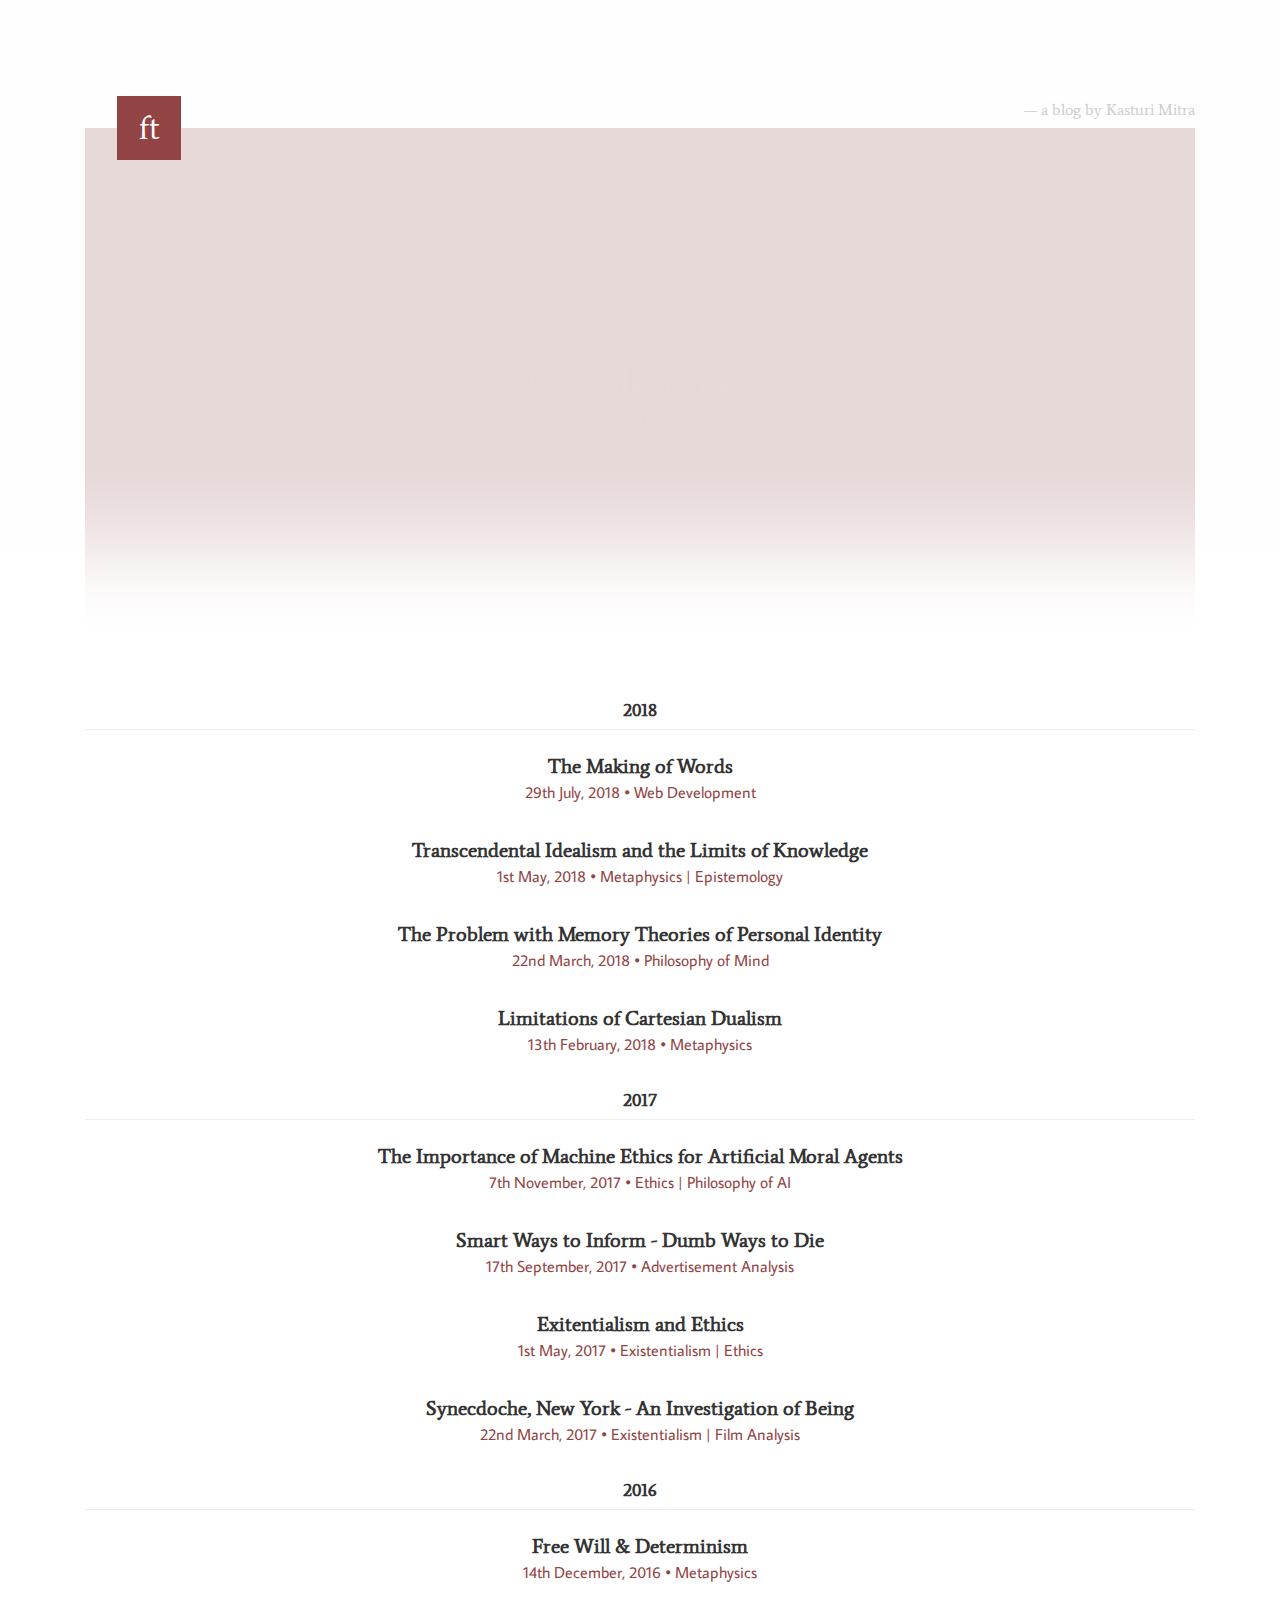
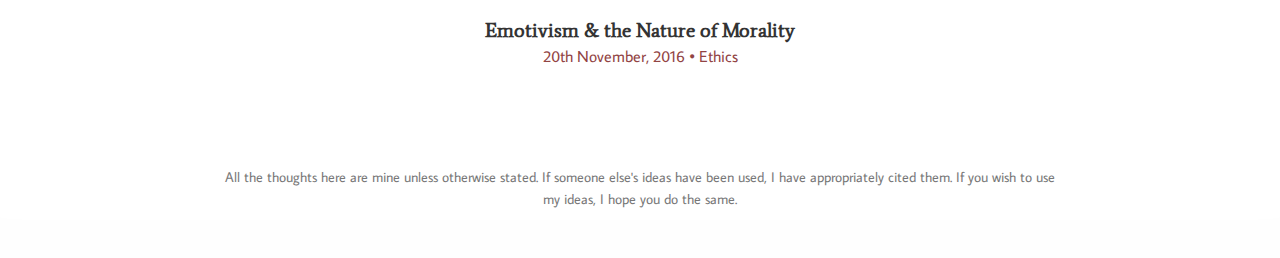
==== blog/index.html @ 23c9c741 "add blog" ====
<!DOCTYPE html>
<html>
<head>
    <title>Words - Ishaan Saxena</title>
    <meta charset="utf-8">
    <meta name="viewport" content="width=device-width, initial-scale=1">
    <link rel="stylesheet" type="text/css" href="css/normalize.css">
    <link rel="stylesheet" type="text/css" href="css/bootstrap.min.css">
    <link rel="stylesheet" type="text/css" href="css/blog.css">
</head>
<body>
    <div class="container container-main" id="markdown">
        <a href="/blog/" class="blog-link transform ave"> — a blog by Kasturi Mitra</a>
        <a href="/" class="logo">
            <div class="K ave">ft</div>
        </a>
        <h1 class="index">
            <div>Cobblestones</div>
            <small class="subtitle">Wherever life takes you.</small>
        </h1>
        <!-- <a href="/blog//blog/blog.html?q=test.md">Test.md</a> -->
        <!-- <a href="/blog//blog/blog.html?q=tt.md">Error</a> -->
        <div class="article-container">
            <!--2018-->
            <h2 class="year">2018</h2>
            <a href="/blog/blog.html?q=blog.md" class="article cs">
                <h2 class="heading">The Making of Words</h2>
                <div class="meta">29th July, 2018 &bull; Web Development</div>
            </a>
            <a href="assets/files/transcendental_idealism.pdf" class="article phil">
                <h2 class="heading">Transcendental Idealism and the Limits of Knowledge</h2>
                <div class="meta">1st May, 2018 &bull; Metaphysics | Epistemology </div>
            </a>
            <a href="assets/files/personal_identity.pdf" class="article phil">
                <h2 class="heading">The Problem with Memory Theories of Personal Identity</h2>
                <div class="meta">22nd March, 2018 &bull; Philosophy of Mind</div>
            </a>
            <a href="/blog/blog.html?q=dualism.md" class="article phil">
                <h2 class="heading">Limitations of Cartesian Dualism</h2>
                <div class="meta">13th February, 2018 &bull; Metaphysics</div>
            </a>

            <!--2017-->
            <h2 class="year">2017</h2>
            <a href="assets/files/The Importance of Machine Ethics for AMAs.pdf" class="article cs phil">
                <h2 class="heading">The Importance of Machine Ethics for Artificial Moral Agents</h2>
                <div class="meta">7th November, 2017 &bull; Ethics | Philosophy of AI</div>
            </a>
            <a href="/blog/blog.html?q=smart_ways_to_inform.md" class="article misc fma">
                <h2 class="heading">Smart Ways to Inform - Dumb Ways to Die</h2>
                <div class="meta">17th September, 2017 &bull; Advertisement Analysis</div>
            </a>
            <a href="/blog/blog.html?q=existentialism_and_ethics.md" class="article phil">
                <h2 class="heading">Exitentialism and Ethics</h2>
                <div class="meta">1st May, 2017 &bull; Existentialism | Ethics </div>
            </a>
            <a href="assets/files/Synecdoche, New York - An Investigation of Being.pdf" class="article phil fma">
                <h2 class="heading">Synecdoche, New York - An Investigation of Being</h2>
                <div class="meta">22nd March, 2017 &bull; Existentialism | Film Analysis</div>
            </a>

            <!--2016-->
            <h2 class="year">2016</h2>
            <a href="/blog/blog.html?q=freewill.md" class="article phil">
                <h2 class="heading">Free Will &amp; Determinism</h2>
                <div class="meta">14th December, 2016 &bull; Metaphysics</div>
            </a>
            <a href="/blog/blog.html?q=emotivism.md" class="article phil">
                <h2 class="heading">Emotivism &amp; the Nature of Morality</h2>
                <div class="meta">20th November, 2016 &bull; Ethics</div>
            </a>
        </div>
    </div>
    <div class="container container-footer">
        <span>
            All the thoughts here are mine unless otherwise stated. If someone else's
            ideas have been used, I have appropriately cited them. If you wish to use my
            ideas, I hope you do the same.
        </span>
    </div>
</body>
</html>
---- blog/css/blog.css ----
@import url("https://fonts.googleapis.com/css?family=Average+Sans|Average");
::-moz-selection {
  background: #333;
  color: #fefefe;
  text-shadow: none; }

::selection {
  background: #333;
  color: #fefefe;
  text-shadow: none; }

.ave {
  font-family: "Average", serif; }

.ave-sans {
  font-family: "Average Sans", sans-serif; }

body {
  height: 100%;
  width: 100%;
  background: #fefefe;
  font-family: "Average Sans", sans-serif; }

h1, h2, h3, h4, h5, h6 {
  font-family: "Average", serif; }

a {
  color: #924444; }
  a:hover {
    color: #813c3c; }

.container-main {
  margin-top: 8rem;
  margin-bottom: 6rem;
  line-height: 1.75; }
  @media (max-width: 768px) {
    .container-main {
      margin-top: 0; } }
  .container-main .logo {
    display: block;
    position: absolute;
    width: 4rem;
    height: 4rem;
    background: #924444;
    transform: translate(2rem, -2rem);
    z-index: 99; }
    .container-main .logo .K {
      display: block;
      position: absolute;
      top: 50%;
      transform: translate(0%, -50%);
      width: 100%;
      text-align: center;
      color: #fefefe;
      font-size: 2rem; }
    @media (max-width: 768px) {
      .container-main .logo {
        position: relative;
        width: 100%;
        height: 6rem;
        margin-bottom: 1rem;
        transform: translate(0, 0); } }
  .container-main .blog-link {
    display: block;
    float: right;
    padding: 1rem 1.5rem;
    font-size: 1rem;
    text-decoration: none;
    color: #cccccc; }
    .container-main .blog-link.transform {
      padding: 1rem 0;
      transform: translate(0rem, -3rem); }
    @media (max-width: 768px) {
      .container-main .blog-link {
        float: none;
        text-align: center;
        transform: translate(0, 0) !important; } }
  .container-main h1 {
    position: relative;
    display: block;
    width: auto;
    background-image: url("http://themes.googleusercontent.com/image?id=0BwVBOzw_-hbMMGJkZjMwODktOGE0Yy00YTkwLWI3OWUtYmJlMzZiODhlMTZi&options=w1600");
    background-position: center center;
    background-attachment: fixed;
    background-repeat: no-repeat;
    background-size: cover;
    text-align: center;
    padding: 15rem 20% 25rem 20% !important;
    margin-bottom: 2rem;
    color: white;
    line-height: 0.75;
    z-index: -1; }
    @media (max-width: 768px) {
      .container-main h1 {
        padding: 12rem 1rem; } }
    .container-main h1.index {
      padding: 4rem 20%; }
      @media (max-width: 768px) {
        .container-main h1.index {
          padding: 6rem 1rem; } }
    .container-main h1 .subtitle {
      font-size: 1.5rem; }
    .container-main h1::after {
      content: "";
      display: block;
      position: absolute;
      top: 0;
      bottom: 0;
      left: 0;
      right: 0;
      background: rgba(146, 68, 68, 0.2);
      transition: all 0.3s linear; }
  .container-main h2, .container-main h3, .container-main h4, .container-main h5, .container-main h6 {
    margin-top: 2rem;
    margin-bottom: 1rem;
    font-weight: 900; }
  .container-main p {
    margin: 0;
    margin-bottom: 0.75rem;
    font-size: 1.15rem;
    font-weight: 300; }
  .container-main pre > code {
    display: block;
    position: relative;
    padding: 1rem;
    width: auto;
    background: #f8f8f8; }
  .container-main pre.prettyprint {
    border: none !important; }
  .container-main center {
    display: block;
    position: relative;
    width: 60%;
    left: 20%; }
    @media (max-width: 768px) {
      .container-main center {
        width: 100%;
        left: 0; } }
  .container-main blockquote {
    margin: 1rem 0;
    padding: 0 2rem;
    text-align: center; }
  .container-main .date {
    display: block;
    text-align: center;
    margin-bottom: 2rem;
    color: #777; }
  .container-main img {
    margin: 1rem 0;
    width: 100%; }

.container-main > p {
  text-align: justify; }

.article-container {
  margin-top: -10rem;
  background: white;
  box-shadow: 0 0 80px 150px white; }
  .article-container .article {
    display: block;
    text-decoration: none;
    text-align: center;
    margin-bottom: 2rem; }
    .article-container .article .heading {
      font-size: 1.25rem;
      margin: 0;
      color: #333; }
    .article-container .article .heading, .article-container .article .meta {
      transition: all 0.25s ease; }
    .article-container .article:hover .heading {
      transform: translateY(0.75rem); }
    .article-container .article:hover .meta {
      transform: translateY(-0.75rem);
      opacity: 0; }

pre {
  white-space: pre-wrap;
  word-wrap: break-word; }

.container-footer {
  margin-bottom: 3rem;
  text-align: center;
  color: #777; }
  .container-footer span {
    display: inline-block;
    width: 75%;
    font-size: 0.9rem; }

.videoWrapper {
  position: relative;
  margin: 1rem 0;
  padding-bottom: 40%;
  padding-top: 25px;
  height: 0; }
  @media (max-width: 768px) {
    .videoWrapper {
      padding-bottom: 56.25%; } }

.videoWrapper iframe {
  position: absolute;
  top: 0;
  left: 50%;
  transform: translateX(-50%);
  width: 100%;
  height: 100%; }

.year {
  text-align: center;
  padding-bottom: 1rem;
  font-size: 1.1rem;
  color: #333; }
  .year::after {
    content: "";
    display: block;
    position: relative;
    top: 0;
    width: 100%;
    height: 1px;
    background: #eee;
    transform: translate(0, 0.5rem);
    z-index: 0; }

/*# sourceMappingURL=blog.css.map */
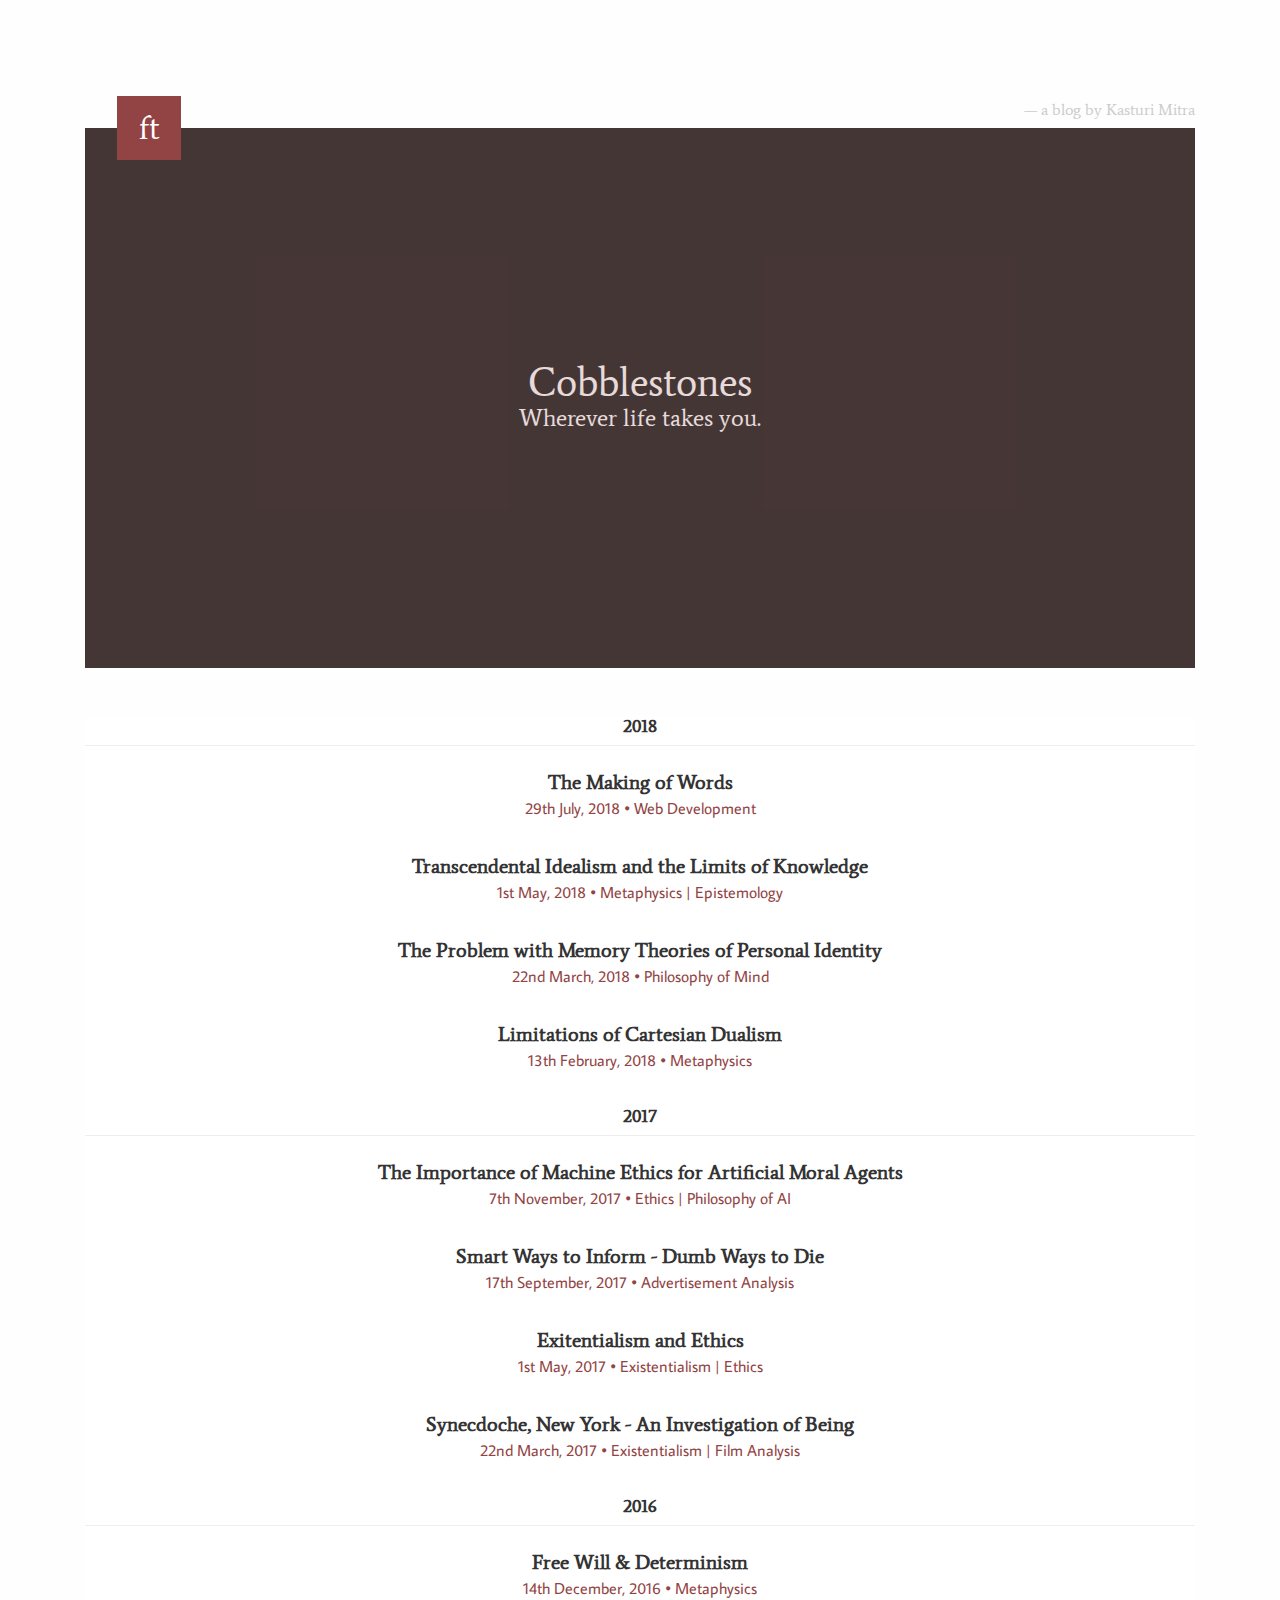
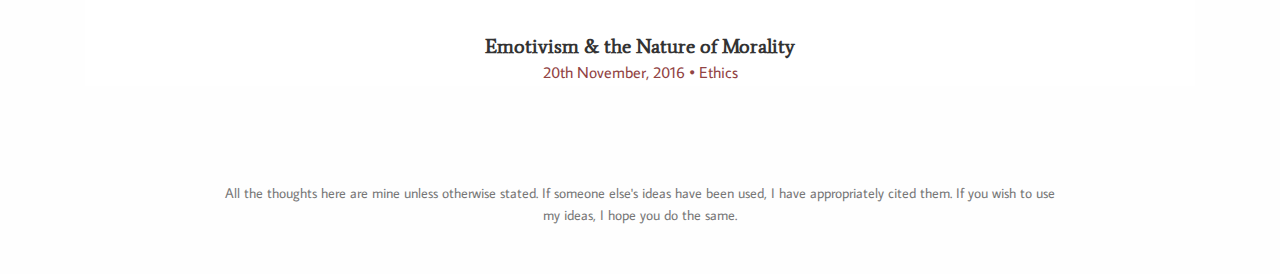
==== commit f8d78e46: "update" ====
--- a/blog/index.html
+++ b/blog/index.html
@@ -1,7 +1,7 @@
 <!DOCTYPE html>
 <html>
 <head>
-    <title>Words - Ishaan Saxena</title>
+    <title>Cobblestones - Kasturi Mitra</title>
     <meta charset="utf-8">
     <meta name="viewport" content="width=device-width, initial-scale=1">
     <link rel="stylesheet" type="text/css" href="css/normalize.css">
--- a/blog/css/blog.css
+++ b/blog/css/blog.css
@@ -2,222 +2,311 @@
 ::-moz-selection {
   background: #333;
   color: #fefefe;
-  text-shadow: none; }
+  text-shadow: none;
+}
 
 ::selection {
   background: #333;
   color: #fefefe;
-  text-shadow: none; }
+  text-shadow: none;
+}
 
 .ave {
-  font-family: "Average", serif; }
+  font-family: "Average", serif;
+}
 
 .ave-sans {
-  font-family: "Average Sans", sans-serif; }
+  font-family: "Average Sans", sans-serif;
+}
 
 body {
   height: 100%;
   width: 100%;
   background: #fefefe;
-  font-family: "Average Sans", sans-serif; }
+  font-family: "Average Sans", sans-serif;
+}
 
 h1, h2, h3, h4, h5, h6 {
-  font-family: "Average", serif; }
+  font-family: "Average", serif;
+}
 
 a {
-  color: #924444; }
-  a:hover {
-    color: #813c3c; }
+  color: #924444;
+}
+
+a:hover {
+  color: #813c3c;
+}
 
 .container-main {
   margin-top: 8rem;
   margin-bottom: 6rem;
-  line-height: 1.75; }
-  @media (max-width: 768px) {
-    .container-main {
-      margin-top: 0; } }
+  line-height: 1.75;
+}
+
+@media (max-width: 768px) {
+  .container-main {
+    margin-top: 0;
+  }
+}
+
+.container-main .logo {
+  display: block;
+  position: absolute;
+  width: 4rem;
+  height: 4rem;
+  background: #924444;
+  -webkit-transform: translate(2rem, -2rem);
+          transform: translate(2rem, -2rem);
+  z-index: 99;
+}
+
+.container-main .logo .K {
+  display: block;
+  position: absolute;
+  top: 50%;
+  -webkit-transform: translate(0%, -50%);
+          transform: translate(0%, -50%);
+  width: 100%;
+  text-align: center;
+  color: #fefefe;
+  font-size: 2rem;
+}
+
+@media (max-width: 768px) {
   .container-main .logo {
-    display: block;
-    position: absolute;
-    width: 4rem;
-    height: 4rem;
-    background: #924444;
-    transform: translate(2rem, -2rem);
-    z-index: 99; }
-    .container-main .logo .K {
-      display: block;
-      position: absolute;
-      top: 50%;
-      transform: translate(0%, -50%);
-      width: 100%;
-      text-align: center;
-      color: #fefefe;
-      font-size: 2rem; }
-    @media (max-width: 768px) {
-      .container-main .logo {
-        position: relative;
-        width: 100%;
-        height: 6rem;
-        margin-bottom: 1rem;
-        transform: translate(0, 0); } }
+    position: relative;
+    width: 100%;
+    height: 6rem;
+    margin-bottom: 1rem;
+    -webkit-transform: translate(0, 0);
+            transform: translate(0, 0);
+  }
+}
+
+.container-main .blog-link {
+  display: block;
+  float: right;
+  padding: 1rem 1.5rem;
+  font-size: 1rem;
+  text-decoration: none;
+  color: #cccccc;
+}
+
+.container-main .blog-link.transform {
+  padding: 1rem 0;
+  -webkit-transform: translate(0rem, -3rem);
+          transform: translate(0rem, -3rem);
+}
+
+@media (max-width: 768px) {
   .container-main .blog-link {
-    display: block;
-    float: right;
-    padding: 1rem 1.5rem;
-    font-size: 1rem;
-    text-decoration: none;
-    color: #cccccc; }
-    .container-main .blog-link.transform {
-      padding: 1rem 0;
-      transform: translate(0rem, -3rem); }
-    @media (max-width: 768px) {
-      .container-main .blog-link {
-        float: none;
-        text-align: center;
-        transform: translate(0, 0) !important; } }
+    float: none;
+    text-align: center;
+    -webkit-transform: translate(0, 0) !important;
+            transform: translate(0, 0) !important;
+  }
+}
+
+.container-main h1 {
+  position: relative;
+  display: block;
+  width: auto;
+  background: #333;
+  text-align: center;
+  padding: 15rem 20% 15rem 20% !important;
+  margin-bottom: 2rem;
+  color: white;
+  line-height: 0.75;
+  z-index: -1;
+}
+
+@media (max-width: 768px) {
   .container-main h1 {
-    position: relative;
-    display: block;
-    width: auto;
-    background-image: url("http://themes.googleusercontent.com/image?id=0BwVBOzw_-hbMMGJkZjMwODktOGE0Yy00YTkwLWI3OWUtYmJlMzZiODhlMTZi&options=w1600");
-    background-position: center center;
-    background-attachment: fixed;
-    background-repeat: no-repeat;
-    background-size: cover;
-    text-align: center;
-    padding: 15rem 20% 25rem 20% !important;
-    margin-bottom: 2rem;
-    color: white;
-    line-height: 0.75;
-    z-index: -1; }
-    @media (max-width: 768px) {
-      .container-main h1 {
-        padding: 12rem 1rem; } }
-    .container-main h1.index {
-      padding: 4rem 20%; }
-      @media (max-width: 768px) {
-        .container-main h1.index {
-          padding: 6rem 1rem; } }
-    .container-main h1 .subtitle {
-      font-size: 1.5rem; }
-    .container-main h1::after {
-      content: "";
-      display: block;
-      position: absolute;
-      top: 0;
-      bottom: 0;
-      left: 0;
-      right: 0;
-      background: rgba(146, 68, 68, 0.2);
-      transition: all 0.3s linear; }
-  .container-main h2, .container-main h3, .container-main h4, .container-main h5, .container-main h6 {
-    margin-top: 2rem;
-    margin-bottom: 1rem;
-    font-weight: 900; }
-  .container-main p {
-    margin: 0;
-    margin-bottom: 0.75rem;
-    font-size: 1.15rem;
-    font-weight: 300; }
-  .container-main pre > code {
-    display: block;
-    position: relative;
-    padding: 1rem;
-    width: auto;
-    background: #f8f8f8; }
-  .container-main pre.prettyprint {
-    border: none !important; }
+    padding: 12rem 1rem;
+  }
+}
+
+.container-main h1.index {
+  padding: 4rem 20%;
+}
+
+@media (max-width: 768px) {
+  .container-main h1.index {
+    padding: 6rem 1rem;
+  }
+}
+
+.container-main h1 .subtitle {
+  font-size: 1.5rem;
+}
+
+.container-main h1::after {
+  content: "";
+  display: block;
+  position: absolute;
+  top: 0;
+  bottom: 0;
+  left: 0;
+  right: 0;
+  background: rgba(146, 68, 68, 0.2);
+  -webkit-transition: all .3s linear;
+  transition: all .3s linear;
+}
+
+.container-main h2, .container-main h3, .container-main h4, .container-main h5, .container-main h6 {
+  margin-top: 2rem;
+  margin-bottom: 1rem;
+  font-weight: 900;
+}
+
+.container-main p {
+  margin: 0;
+  margin-bottom: 0.75rem;
+  font-size: 1.15rem;
+  font-weight: 300;
+}
+
+.container-main pre > code {
+  display: block;
+  position: relative;
+  padding: 1rem;
+  width: auto;
+  background: #f8f8f8;
+}
+
+.container-main pre.prettyprint {
+  border: none !important;
+}
+
+.container-main center {
+  display: block;
+  position: relative;
+  width: 60%;
+  left: 20%;
+}
+
+@media (max-width: 768px) {
   .container-main center {
-    display: block;
-    position: relative;
-    width: 60%;
-    left: 20%; }
-    @media (max-width: 768px) {
-      .container-main center {
-        width: 100%;
-        left: 0; } }
-  .container-main blockquote {
-    margin: 1rem 0;
-    padding: 0 2rem;
-    text-align: center; }
-  .container-main .date {
-    display: block;
-    text-align: center;
-    margin-bottom: 2rem;
-    color: #777; }
-  .container-main img {
-    margin: 1rem 0;
-    width: 100%; }
+    width: 100%;
+    left: 0;
+  }
+}
+
+.container-main blockquote {
+  margin: 1rem 0;
+  padding: 0 2rem;
+  text-align: center;
+}
+
+.container-main .date {
+  display: block;
+  text-align: center;
+  margin-bottom: 2rem;
+  color: #777;
+}
+
+.container-main img {
+  margin: 1rem 0;
+  width: 100%;
+}
 
 .container-main > p {
-  text-align: justify; }
+  text-align: justify;
+}
 
 .article-container {
-  margin-top: -10rem;
+  margin-top: 3rem;
   background: white;
-  box-shadow: 0 0 80px 150px white; }
-  .article-container .article {
-    display: block;
-    text-decoration: none;
-    text-align: center;
-    margin-bottom: 2rem; }
-    .article-container .article .heading {
-      font-size: 1.25rem;
-      margin: 0;
-      color: #333; }
-    .article-container .article .heading, .article-container .article .meta {
-      transition: all 0.25s ease; }
-    .article-container .article:hover .heading {
-      transform: translateY(0.75rem); }
-    .article-container .article:hover .meta {
-      transform: translateY(-0.75rem);
-      opacity: 0; }
+}
+
+.article-container .article {
+  display: block;
+  text-decoration: none;
+  text-align: center;
+  margin-bottom: 2rem;
+}
+
+.article-container .article .heading {
+  font-size: 1.25rem;
+  margin: 0;
+  color: #333;
+}
+
+.article-container .article .heading, .article-container .article .meta {
+  -webkit-transition: all 0.25s ease;
+  transition: all 0.25s ease;
+}
+
+.article-container .article:hover .heading {
+  -webkit-transform: translateY(0.75rem);
+          transform: translateY(0.75rem);
+}
+
+.article-container .article:hover .meta {
+  -webkit-transform: translateY(-0.75rem);
+          transform: translateY(-0.75rem);
+  opacity: 0;
+}
 
 pre {
   white-space: pre-wrap;
-  word-wrap: break-word; }
+  word-wrap: break-word;
+}
 
 .container-footer {
   margin-bottom: 3rem;
   text-align: center;
-  color: #777; }
-  .container-footer span {
-    display: inline-block;
-    width: 75%;
-    font-size: 0.9rem; }
+  color: #777;
+}
+
+.container-footer span {
+  display: inline-block;
+  width: 75%;
+  font-size: 0.9rem;
+}
 
 .videoWrapper {
   position: relative;
   margin: 1rem 0;
   padding-bottom: 40%;
   padding-top: 25px;
-  height: 0; }
-  @media (max-width: 768px) {
-    .videoWrapper {
-      padding-bottom: 56.25%; } }
+  height: 0;
+}
+
+@media (max-width: 768px) {
+  .videoWrapper {
+    padding-bottom: 56.25%;
+  }
+}
 
 .videoWrapper iframe {
   position: absolute;
   top: 0;
   left: 50%;
-  transform: translateX(-50%);
-  width: 100%;
-  height: 100%; }
+  -webkit-transform: translateX(-50%);
+          transform: translateX(-50%);
+  width: 100%;
+  height: 100%;
+}
 
 .year {
   text-align: center;
   padding-bottom: 1rem;
   font-size: 1.1rem;
-  color: #333; }
-  .year::after {
-    content: "";
-    display: block;
-    position: relative;
-    top: 0;
-    width: 100%;
-    height: 1px;
-    background: #eee;
-    transform: translate(0, 0.5rem);
-    z-index: 0; }
-
-/*# sourceMappingURL=blog.css.map */
+  color: #333;
+}
+
+.year::after {
+  content: '';
+  display: block;
+  position: relative;
+  top: 0;
+  width: 100%;
+  height: 1px;
+  background: #eee;
+  -webkit-transform: translate(0, 0.5rem);
+          transform: translate(0, 0.5rem);
+  z-index: 0;
+}
+/*# sourceMappingURL=blog.css.map */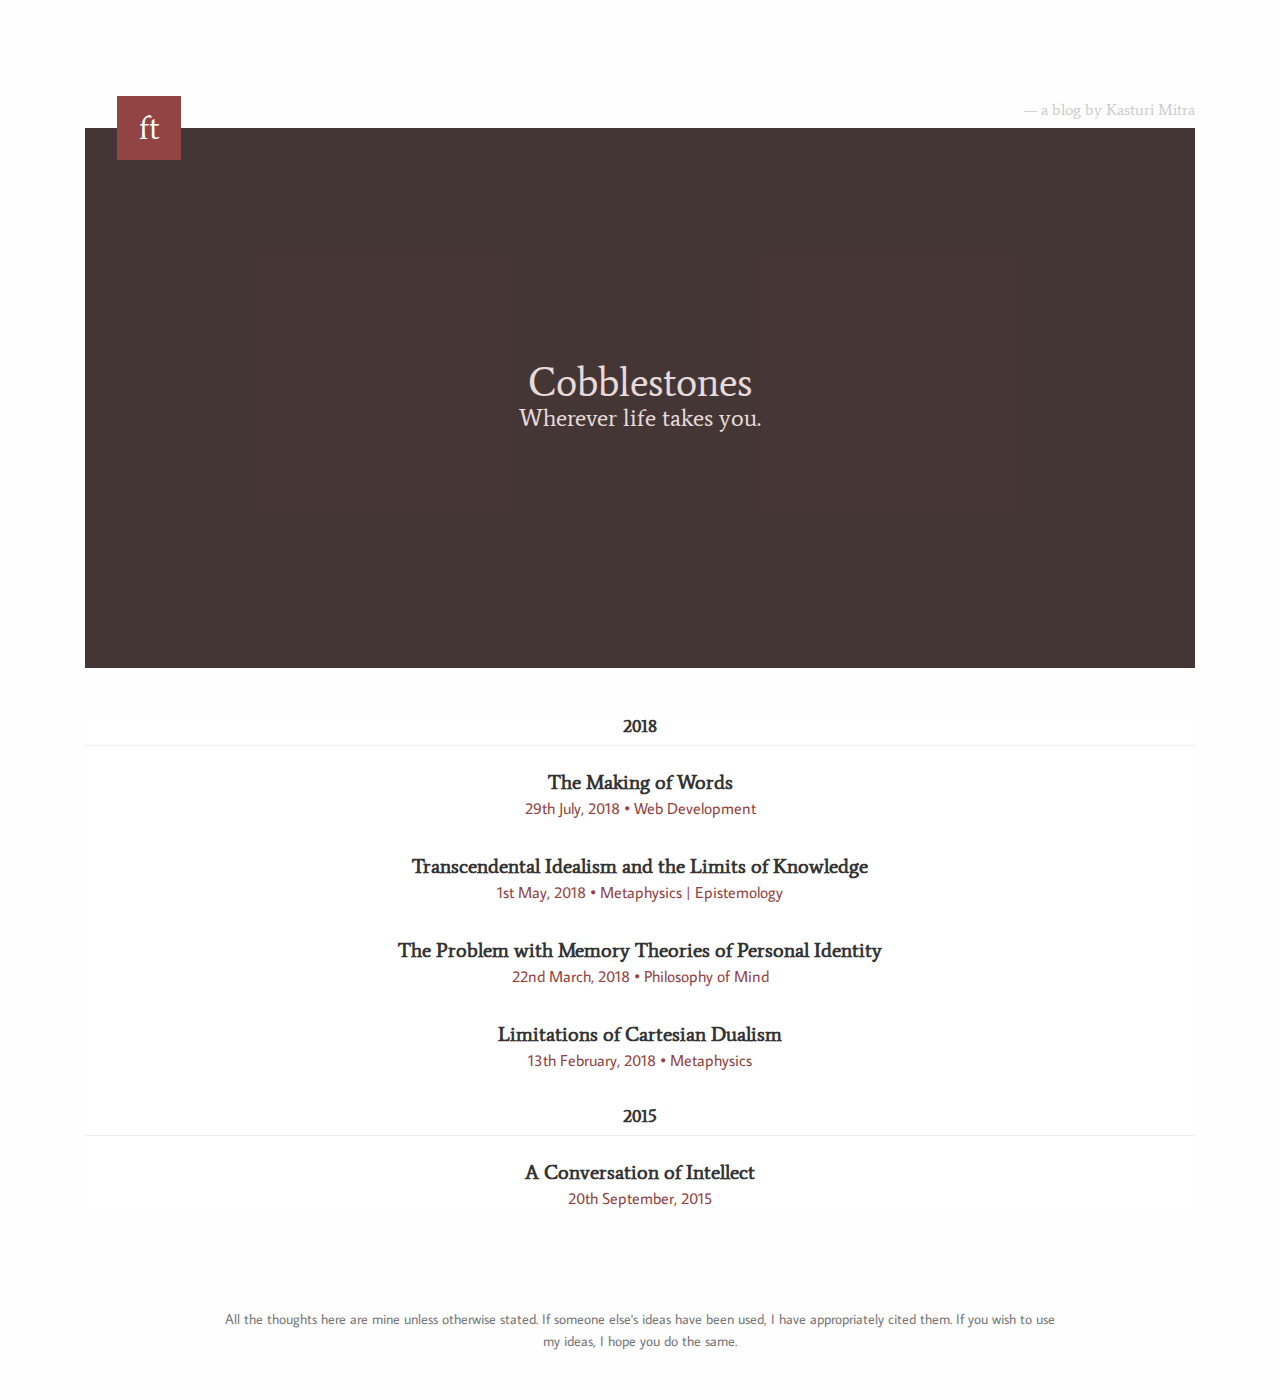
==== commit 63b06c06: "Initial touches, conversation" ====
--- a/blog/index.html
+++ b/blog/index.html
@@ -40,35 +40,13 @@
                 <div class="meta">13th February, 2018 &bull; Metaphysics</div>
             </a>
 
-            <!--2017-->
-            <h2 class="year">2017</h2>
-            <a href="assets/files/The Importance of Machine Ethics for AMAs.pdf" class="article cs phil">
-                <h2 class="heading">The Importance of Machine Ethics for Artificial Moral Agents</h2>
-                <div class="meta">7th November, 2017 &bull; Ethics | Philosophy of AI</div>
+            <!--2015-->
+            <h2 class="year">2015</h2>
+            <a href="/blog/blog.html?q=aConversationOfIntellect.md" class="article cs phil">
+                <h2 class="heading">A Conversation of Intellect</h2>
+                <div class="meta">20th September, 2015</div>
             </a>
-            <a href="/blog/blog.html?q=smart_ways_to_inform.md" class="article misc fma">
-                <h2 class="heading">Smart Ways to Inform - Dumb Ways to Die</h2>
-                <div class="meta">17th September, 2017 &bull; Advertisement Analysis</div>
-            </a>
-            <a href="/blog/blog.html?q=existentialism_and_ethics.md" class="article phil">
-                <h2 class="heading">Exitentialism and Ethics</h2>
-                <div class="meta">1st May, 2017 &bull; Existentialism | Ethics </div>
-            </a>
-            <a href="assets/files/Synecdoche, New York - An Investigation of Being.pdf" class="article phil fma">
-                <h2 class="heading">Synecdoche, New York - An Investigation of Being</h2>
-                <div class="meta">22nd March, 2017 &bull; Existentialism | Film Analysis</div>
-            </a>
-
-            <!--2016-->
-            <h2 class="year">2016</h2>
-            <a href="/blog/blog.html?q=freewill.md" class="article phil">
-                <h2 class="heading">Free Will &amp; Determinism</h2>
-                <div class="meta">14th December, 2016 &bull; Metaphysics</div>
-            </a>
-            <a href="/blog/blog.html?q=emotivism.md" class="article phil">
-                <h2 class="heading">Emotivism &amp; the Nature of Morality</h2>
-                <div class="meta">20th November, 2016 &bull; Ethics</div>
-            </a>
+          
         </div>
     </div>
     <div class="container container-footer">
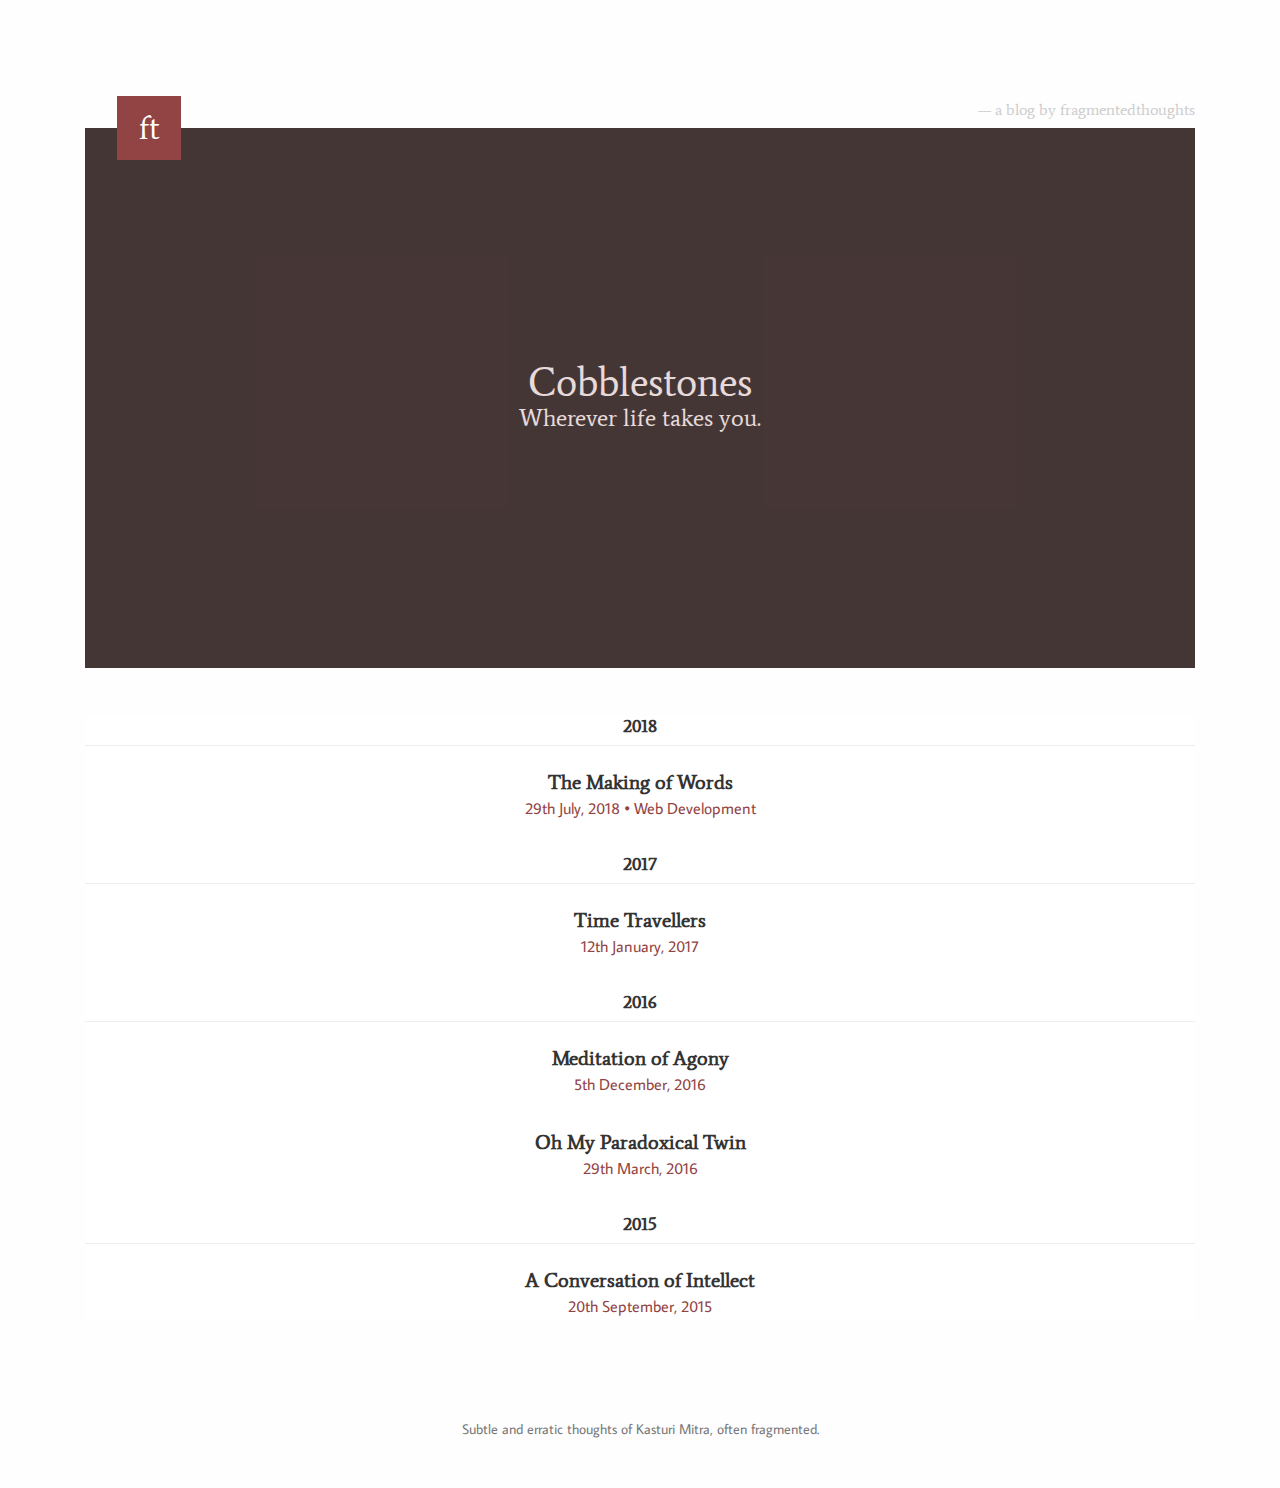
==== commit 06d8a950: "fixed till meditation" ====
--- a/blog/index.html
+++ b/blog/index.html
@@ -10,7 +10,7 @@
 </head>
 <body>
     <div class="container container-main" id="markdown">
-        <a href="/blog/" class="blog-link transform ave"> — a blog by Kasturi Mitra</a>
+        <a href="/blog/" class="blog-link transform ave"> — a blog by fragmentedthoughts</a>
         <a href="/" class="logo">
             <div class="K ave">ft</div>
         </a>
@@ -27,22 +27,29 @@
                 <h2 class="heading">The Making of Words</h2>
                 <div class="meta">29th July, 2018 &bull; Web Development</div>
             </a>
-            <a href="assets/files/transcendental_idealism.pdf" class="article phil">
-                <h2 class="heading">Transcendental Idealism and the Limits of Knowledge</h2>
-                <div class="meta">1st May, 2018 &bull; Metaphysics | Epistemology </div>
+            
+
+            <!--2017-->
+            <h2 class="year">2017</h2>
+            <a href="/blog/blog.html?q=timeTravellers.md" class="article">
+                <h2 class="heading">Time Travellers</h2>
+                <div class="meta">12th January, 2017</div>
             </a>
-            <a href="assets/files/personal_identity.pdf" class="article phil">
-                <h2 class="heading">The Problem with Memory Theories of Personal Identity</h2>
-                <div class="meta">22nd March, 2018 &bull; Philosophy of Mind</div>
+
+            <!--2016-->
+            <h2 class="year">2016</h2>
+            <a href="/blog/blog.html?q=meditationOfAgony.md" class="article">
+                <h2 class="heading">Meditation of Agony</h2>
+                <div class="meta">5th December, 2016</div>
             </a>
-            <a href="/blog/blog.html?q=dualism.md" class="article phil">
-                <h2 class="heading">Limitations of Cartesian Dualism</h2>
-                <div class="meta">13th February, 2018 &bull; Metaphysics</div>
+            <a href="/blog/blog.html?q=ohMyParadoxicalTwin.md" class="article">
+                <h2 class="heading">Oh My Paradoxical Twin</h2>
+                <div class="meta">29th March, 2016</div>
             </a>
 
             <!--2015-->
             <h2 class="year">2015</h2>
-            <a href="/blog/blog.html?q=aConversationOfIntellect.md" class="article cs phil">
+            <a href="/blog/blog.html?q=aConversationOfIntellect.md" class="article">
                 <h2 class="heading">A Conversation of Intellect</h2>
                 <div class="meta">20th September, 2015</div>
             </a>
@@ -51,9 +58,7 @@
     </div>
     <div class="container container-footer">
         <span>
-            All the thoughts here are mine unless otherwise stated. If someone else's
-            ideas have been used, I have appropriately cited them. If you wish to use my
-            ideas, I hope you do the same.
+            Subtle and erratic thoughts of Kasturi Mitra, often fragmented.
         </span>
     </div>
 </body>
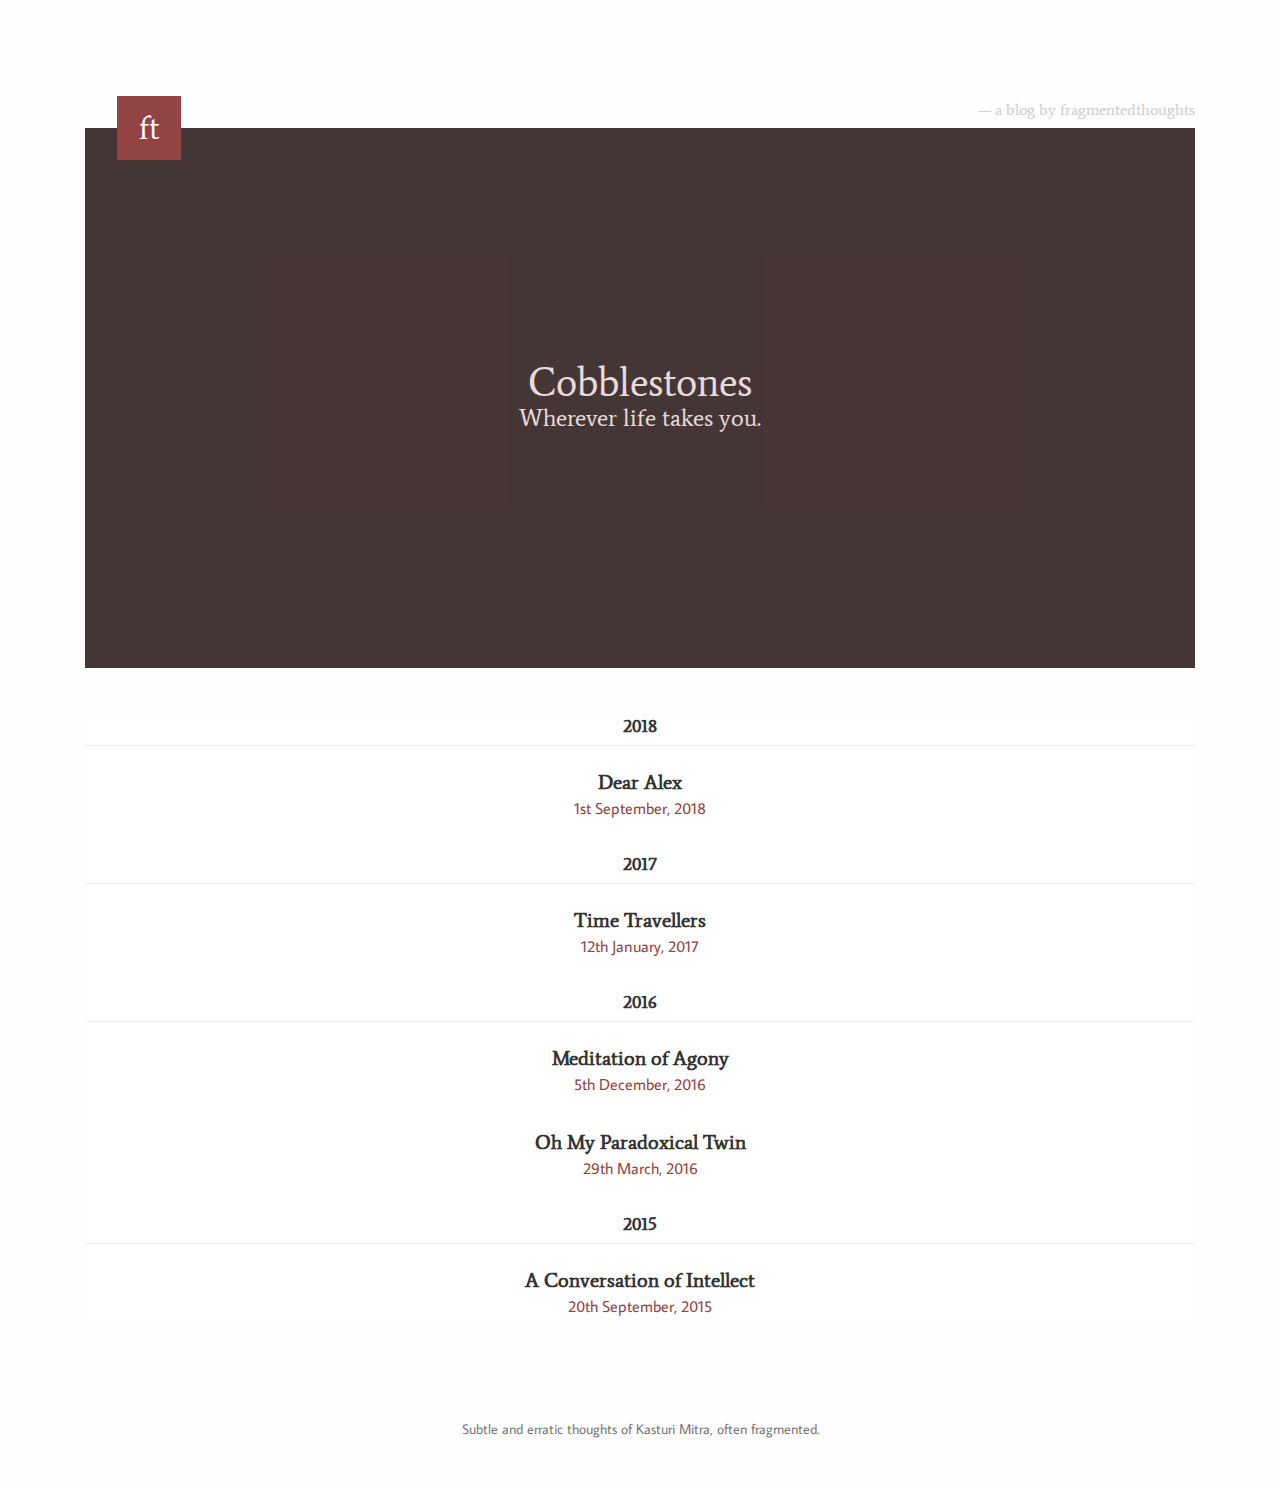
==== commit 74b06b97: "dear alex, no superheroes" ====
--- a/blog/index.html
+++ b/blog/index.html
@@ -23,9 +23,9 @@
         <div class="article-container">
             <!--2018-->
             <h2 class="year">2018</h2>
-            <a href="/blog/blog.html?q=blog.md" class="article cs">
-                <h2 class="heading">The Making of Words</h2>
-                <div class="meta">29th July, 2018 &bull; Web Development</div>
+            <a href="/blog/blog.html?q=dearAlex.md" class="article">
+                <h2 class="heading">Dear Alex</h2>
+                <div class="meta">1st September, 2018</div>
             </a>
             
 
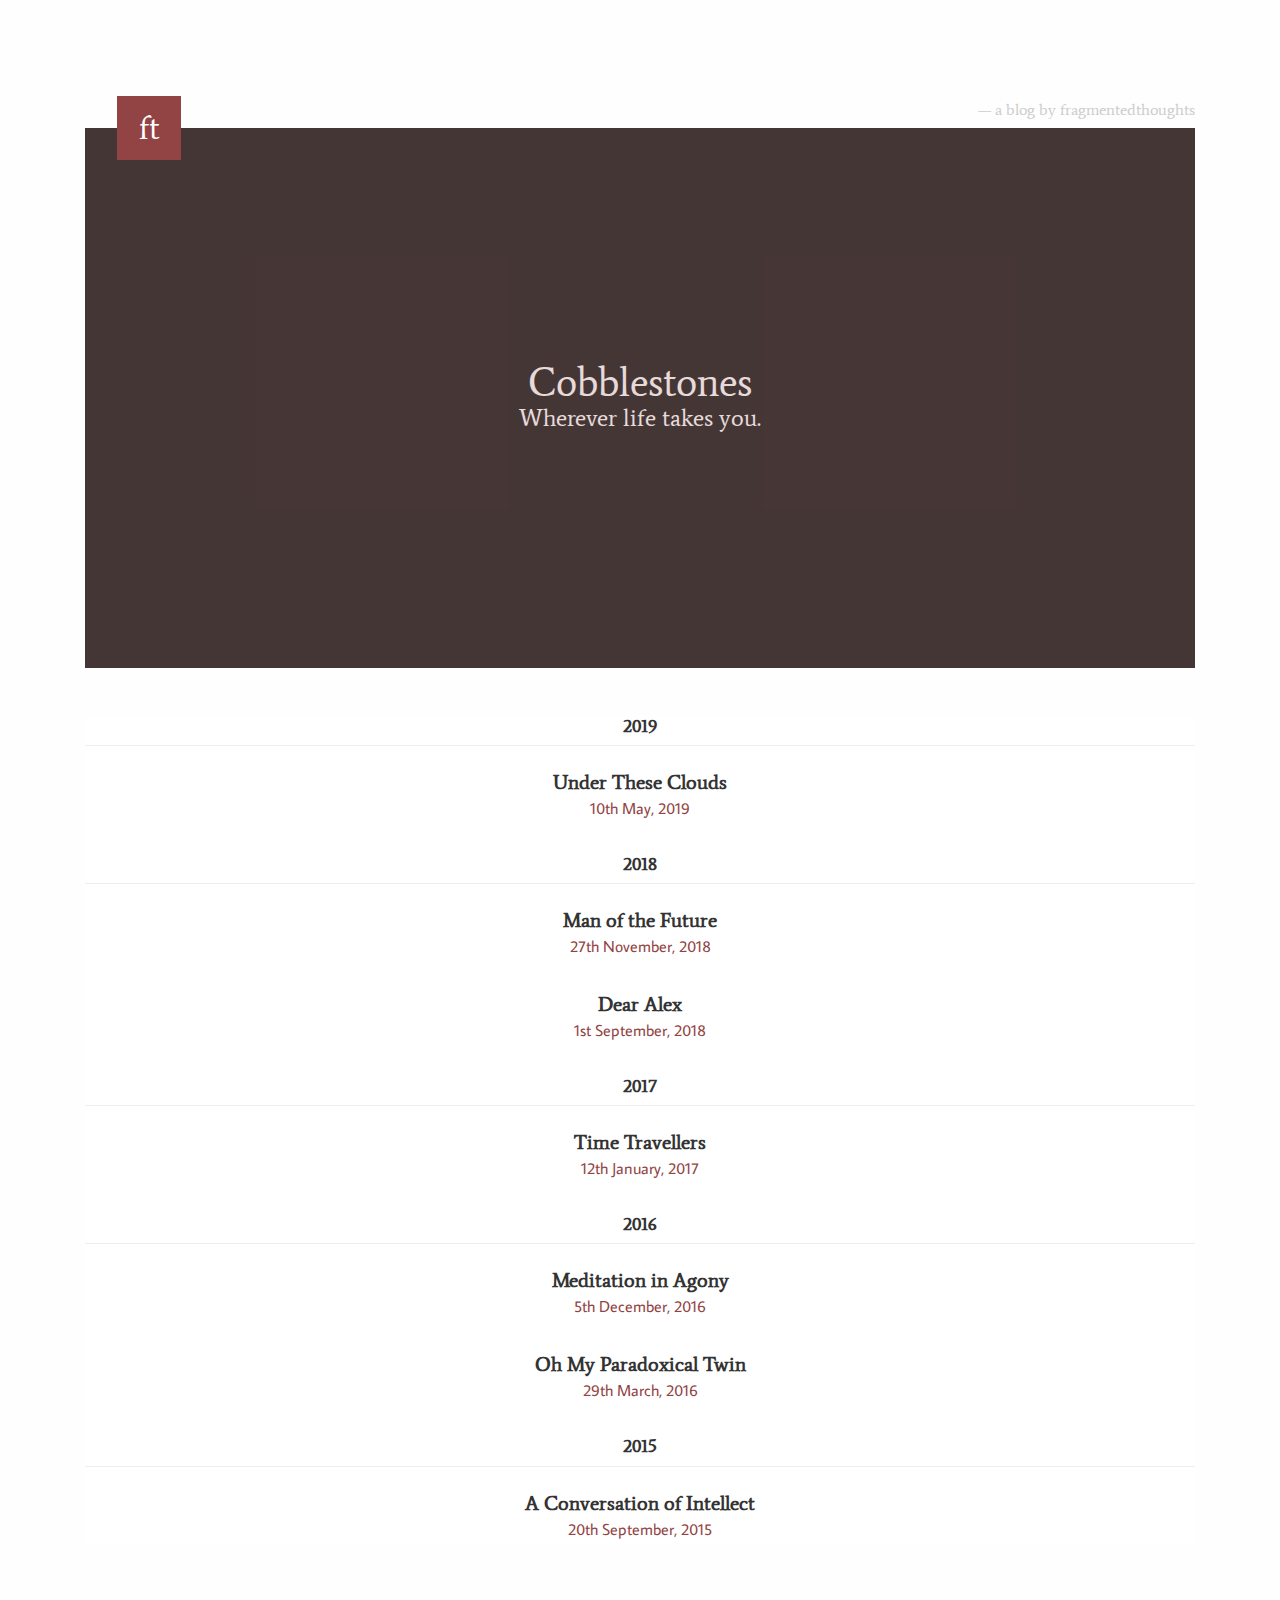
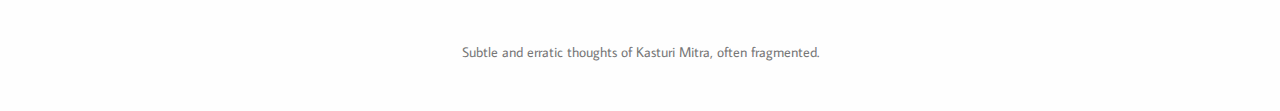
==== commit 6b146856: "clouds without superheroes" ====
--- a/blog/index.html
+++ b/blog/index.html
@@ -21,8 +21,19 @@
         <!-- <a href="/blog//blog/blog.html?q=test.md">Test.md</a> -->
         <!-- <a href="/blog//blog/blog.html?q=tt.md">Error</a> -->
         <div class="article-container">
+        	<!--2017-->
+            <h2 class="year">2019</h2>
+            <a href="/blog/blog.html?q=underTheseClouds.md" class="article">
+                <h2 class="heading">Under These Clouds</h2>
+                <div class="meta">10th May, 2019</div>
+            </a>
+
             <!--2018-->
             <h2 class="year">2018</h2>
+            <a href="/blog/blog.html?q=dearAlex.md" class="article">
+                <h2 class="heading">Man of the Future</h2>
+                <div class="meta">27th November, 2018</div>
+            </a>
             <a href="/blog/blog.html?q=dearAlex.md" class="article">
                 <h2 class="heading">Dear Alex</h2>
                 <div class="meta">1st September, 2018</div>
@@ -38,8 +49,8 @@
 
             <!--2016-->
             <h2 class="year">2016</h2>
-            <a href="/blog/blog.html?q=meditationOfAgony.md" class="article">
-                <h2 class="heading">Meditation of Agony</h2>
+            <a href="/blog/blog.html?q=meditationInAgony.md" class="article">
+                <h2 class="heading">Meditation in Agony</h2>
                 <div class="meta">5th December, 2016</div>
             </a>
             <a href="/blog/blog.html?q=ohMyParadoxicalTwin.md" class="article">
